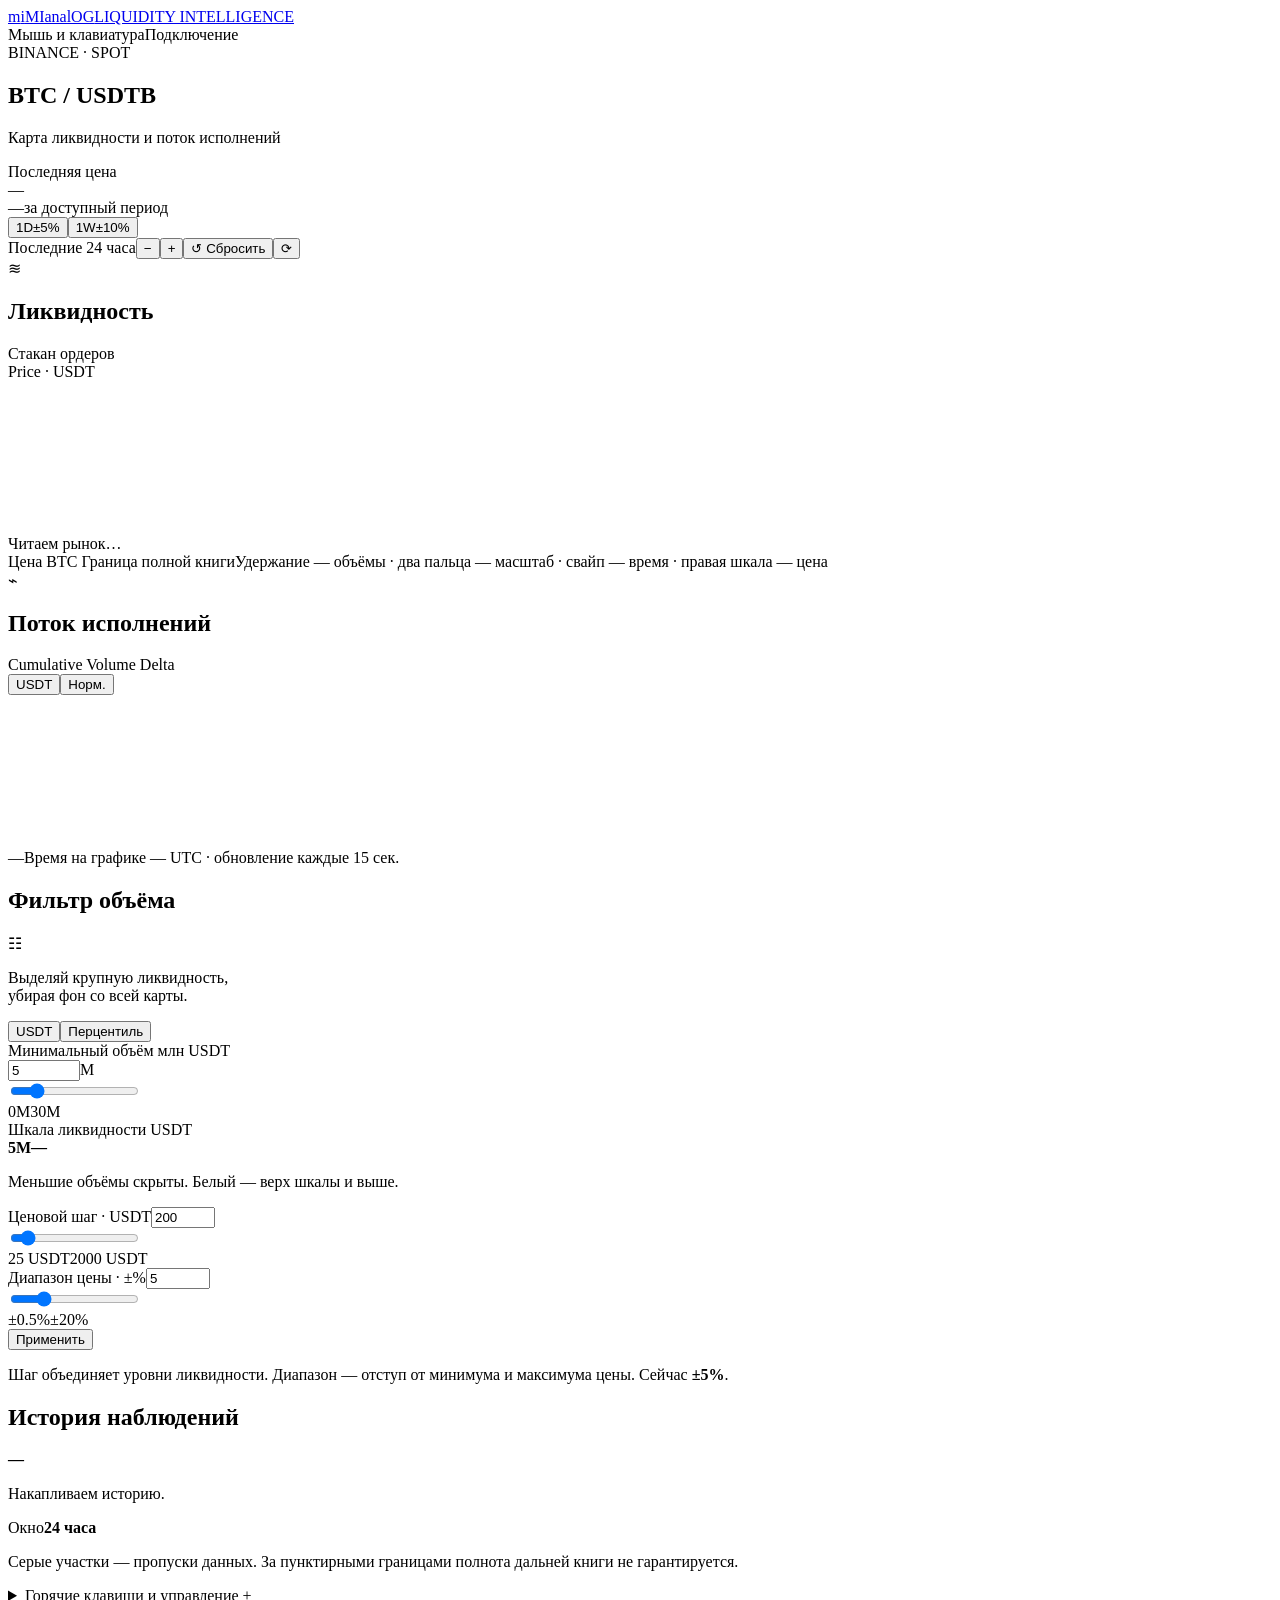
==== mtanalog/static/index.html @ 02f4e629 "Initial public release of MIanalOG under MIT" ====
<!doctype html>
<html lang="ru">
<head>
  <meta charset="UTF-8"><meta name="viewport" content="width=device-width, initial-scale=1">
  <meta name="theme-color" content="#080e0b"><meta name="description" content="Личная карта ликвидности BTCUSDT Spot и потока исполнений.">
  <title>MIanalog · Liquidity intelligence</title><link rel="icon" href="/favicon.svg">
  <link rel="stylesheet" href="/style.css"><script type="module" src="/app.js"></script>
</head>
<body>
  <div class="ambient" aria-hidden="true"></div>
  <header class="header">
    <a class="brand" href="/" aria-label="MIanalOG — главная"><span class="brand-mark" aria-hidden="true">m<span>i</span></span><span>MIanalOG<span class="brand-tag">LIQUIDITY INTELLIGENCE</span></span></a>
    <div class="header-right"><span id="client-label" class="private-label">Мышь и клавиатура</span><span id="connection" class="status"><i></i><span>Подключение</span></span></div>
  </header>

  <main id="dashboard" class="dashboard">
    <section class="market-heading">
      <div><span class="eyebrow">BINANCE · SPOT</span><h1>BTC<span class="muted"> / USDT</span><span class="asset-badge" aria-hidden="true">B</span></h1><p class="subtitle">Карта ликвидности и поток исполнений</p></div>
      <div class="quote"><span class="quote-label">Последняя цена</span><div id="last-price">—</div><span id="price-change" class="price-change">—</span><span class="quote-period">за доступный период</span></div>
    </section>
    <section class="workspace">
      <div class="main-column">
        <div class="toolbar glass">
          <div class="segmented" role="group" aria-label="Период графика"><button class="active" data-period="1d" aria-pressed="true">1D<span>±5%</span></button><button data-period="1w" aria-pressed="false">1W<span>±10%</span></button></div>
          <div class="toolbar-end"><span id="range-info" class="toolbar-info">Последние 24 часа</span><button id="zoom-out" class="button icon zoom-control" aria-label="Уменьшить масштаб">−</button><button id="zoom-in" class="button icon zoom-control" aria-label="Увеличить масштаб">+</button><button id="reset-view" class="button subtle" title="Сбросить масштаб">↺ <span>Сбросить</span></button><button id="refresh" class="button icon" aria-label="Обновить график" title="Обновить">⟳</button></div>
        </div>
        <section class="chart-card glass" aria-labelledby="heatmap-title">
          <div class="panel-heading"><div><span class="panel-icon amber">≋</span><h2 id="heatmap-title">Ликвидность</h2><span class="panel-meta">Стакан ордеров</span></div><span class="panel-meta">Price · USDT</span></div>
          <div class="chart-wrap heatmap-wrap"><canvas tabindex="0" id="heatmap" aria-label="Тепловая карта ликвидности BTCUSDT. Данные по наведению доступны также касанием."></canvas><div id="heatmap-tooltip" class="chart-tooltip" hidden></div><div id="loading" class="loading-overlay"><span class="loader"></span><span>Читаем рынок…</span></div></div>
          <div class="chart-foot"><span><i class="dot blue"></i> Цена BTC</span><span><span class="dashed-sample"></span> Граница полной книги</span><span class="chart-hint">Удержание — объёмы · два пальца — масштаб · свайп — время · правая шкала — цена</span></div>
        </section>
        <section class="chart-card cvd-card glass" aria-labelledby="cvd-title">
          <div class="panel-heading"><div><span class="panel-icon violet">⌁</span><h2 id="cvd-title">Поток исполнений</h2><span class="panel-meta">Cumulative Volume Delta</span></div><div class="segmented small" role="group" aria-label="Режим CVD"><button data-cvd="absolute" class="active" aria-pressed="true">USDT</button><button data-cvd="normalized" aria-pressed="false">Норм.</button></div></div>
          <div class="chart-wrap cvd-wrap"><canvas tabindex="0" id="cvd" aria-label="CVD по размеру исполнения"></canvas><div id="cvd-tooltip" class="chart-tooltip" hidden></div></div>
          <div id="cvd-legend" class="cvd-legend" role="group" aria-label="Видимые группы CVD"></div>
        </section>
        <div id="data-error" class="error" role="alert" hidden></div>
        <div class="bottom-line"><span id="updated-at">—</span><span>Время на графике — UTC <span class="separator">·</span> обновление каждые 15 сек.</span></div>
      </div>

      <aside class="sidebar">
        <section class="settings-card glass"><div class="settings-heading"><h2>Фильтр объёма</h2><span class="settings-icon">☷</span></div><p class="helper">Выделяй крупную ликвидность,<br>убирая фон со всей карты.</p>
          <div class="segmented full" role="group" aria-label="Тип фильтра"><button data-filter="usdt" class="active" aria-pressed="true">USDT</button><button data-filter="percentile" aria-pressed="false">Перцентиль</button></div>
          <div id="usdt-controls"><label class="control-label" for="volume-input">Минимальный объём <span>млн USDT</span></label><div class="number-field"><input id="volume-input" type="number" value="5" min="0" max="100" step="0.5" inputmode="decimal" aria-label="Минимальный объём в миллионах USDT"><span>M</span></div><input id="volume-slider" type="range" min="0" max="30" step="0.5" value="5" aria-label="Порог объёма"><div class="range-labels"><span>0M</span><span>30M</span></div></div>
          <div id="percentile-controls" hidden><label class="control-label" for="percentile-low">Нижний перцентиль <output id="percentile-low-value">67%</output></label><input id="percentile-low" type="range" min="0" max="98" value="67"><label class="control-label" for="percentile-high">Верхний перцентиль <output id="percentile-high-value">99%</output></label><input id="percentile-high" type="range" min="1" max="100" value="99"><p class="helper small-text">По положительным объёмам ячеек текущей карты, после объединения уровней.</p></div>
          <div class="scale-section"><div class="control-label">Шкала ликвидности <span>USDT</span></div><div class="color-scale"></div><div class="scale-labels"><strong id="scale-low">5M</strong><strong id="scale-high">—</strong></div><p id="filter-caption" class="helper small-text">Меньшие объёмы скрыты. Белый — верх шкалы и выше.</p></div>
          <div class="price-setting">
            <div class="setting-row"><label for="price-step">Ценовой шаг · USDT</label><input id="price-step" type="number" min="25" max="2000" step="25" value="200" placeholder="25–2000" title="От 25 до 2000 USDT, кратно 25" inputmode="numeric"></div>
            <input id="price-step-slider" type="range" min="25" max="2000" step="25" value="200" aria-label="Ценовой шаг в USDT">
            <div class="range-labels"><span>25 USDT</span><span>2000 USDT</span></div>
          </div>
          <div class="price-setting">
            <div class="setting-row"><label for="price-margin">Диапазон цены · ±%</label><input id="price-margin" type="number" min="0.5" max="20" step="0.5" value="5" placeholder="0.5–20" title="От 0.5 до 20 процентов" inputmode="decimal"></div>
            <input id="price-margin-slider" type="range" min="0.5" max="20" step="0.5" value="5" aria-label="Диапазон цены в процентах">
            <div class="range-labels"><span>±0.5%</span><span>±20%</span></div>
          </div>
          <button id="apply-price" class="button price-apply">Применить</button><p id="price-settings-error" class="error" role="alert" hidden></p><p class="helper small-text">Шаг объединяет уровни ликвидности. Диапазон — отступ от минимума и максимума цены. Сейчас <strong id="price-range">±5%</strong>.</p>
        </section>
        <section class="info-card glass"><div class="info-heading"><i class="dot green"></i><h2>История наблюдений</h2></div><strong id="history-duration" class="history-number">—</strong><p id="history-note" class="helper">Накапливаем историю.</p><div class="progress-track"><div id="history-progress"></div></div><div class="setting-row"><span>Окно</span><strong id="history-target">24 часа</strong></div><p class="fine-print">Серые участки — пропуски данных. За пунктирными границами полнота дальней книги не гарантируется.</p></section>
        <details id="controls-help" class="info-card glass controls-help">
          <summary>Горячие клавиши и управление <span>+</span></summary>
          <h3>С ПК</h3>
          <ul>
            <li>Наведи мышь — перекрестие, время, цена и объём.</li>
            <li>Колесо над графиком — масштаб относительно курсора.</li>
            <li>Зажми левую кнопку и двигай влево/вправо — перемещение по времени.</li>
            <li>На правой ценовой шкале карты: зажми и двигай вверх — сузить диапазон, вниз — расширить. Колесо тоже меняет ценовой масштаб.</li>
            <li>Горизонтальный жест трекпада или <kbd>Shift</kbd> + колесо — перемещение по времени.</li>
            <li>Двойной клик или «Сбросить» — вернуть полное окно.</li>
          </ul>
          <p class="helper">После клика по графику:</p>
          <ul>
            <li><kbd>+</kbd> / <kbd>−</kbd> — приблизить / отдалить.</li>
            <li><kbd>←</kbd> / <kbd>→</kbd> — переместить время.</li>
            <li><kbd>0</kbd> или <kbd>Esc</kbd> — сбросить вид.</li>
          </ul>
          <h3>С телефона</h3>
          <ul>
            <li>Разведи или сведи два пальца — изменить масштаб.</li>
            <li>Свайп одним пальцем влево/вправо — перемещение по времени.</li>
            <li>Удерживай палец около полсекунды — перекрестие с объёмами и лупой. Двигай удерживаемый палец для выбора точки; график остаётся на месте.</li>
            <li>Перекрестие смещено от пальца. После отпускания подсказка остаётся до следующего жеста.</li>
            <li>Свайп по правой ценовой шкале карты: вверх — сузить диапазон, вниз — расширить.</li>
            <li>Кнопка сброса ↺ — вернуть полное окно.</li>
          </ul>
          <p class="helper">Шаг: 25–2000 USDT, кратно 25. Диапазон: ±0.5–20%. Введи значения и нажми «Применить». Чтобы расширить карту за пределы загруженной области, увеличь настройку диапазона.</p>
        </details>
      </aside>
    </section>
  </main>
  <footer><span>MIanalog <span class="muted">/ личный взгляд на рынок</span></span><span>BTCUSDT SPOT <span class="separator">·</span> BINANCE</span></footer>
</body>
</html>
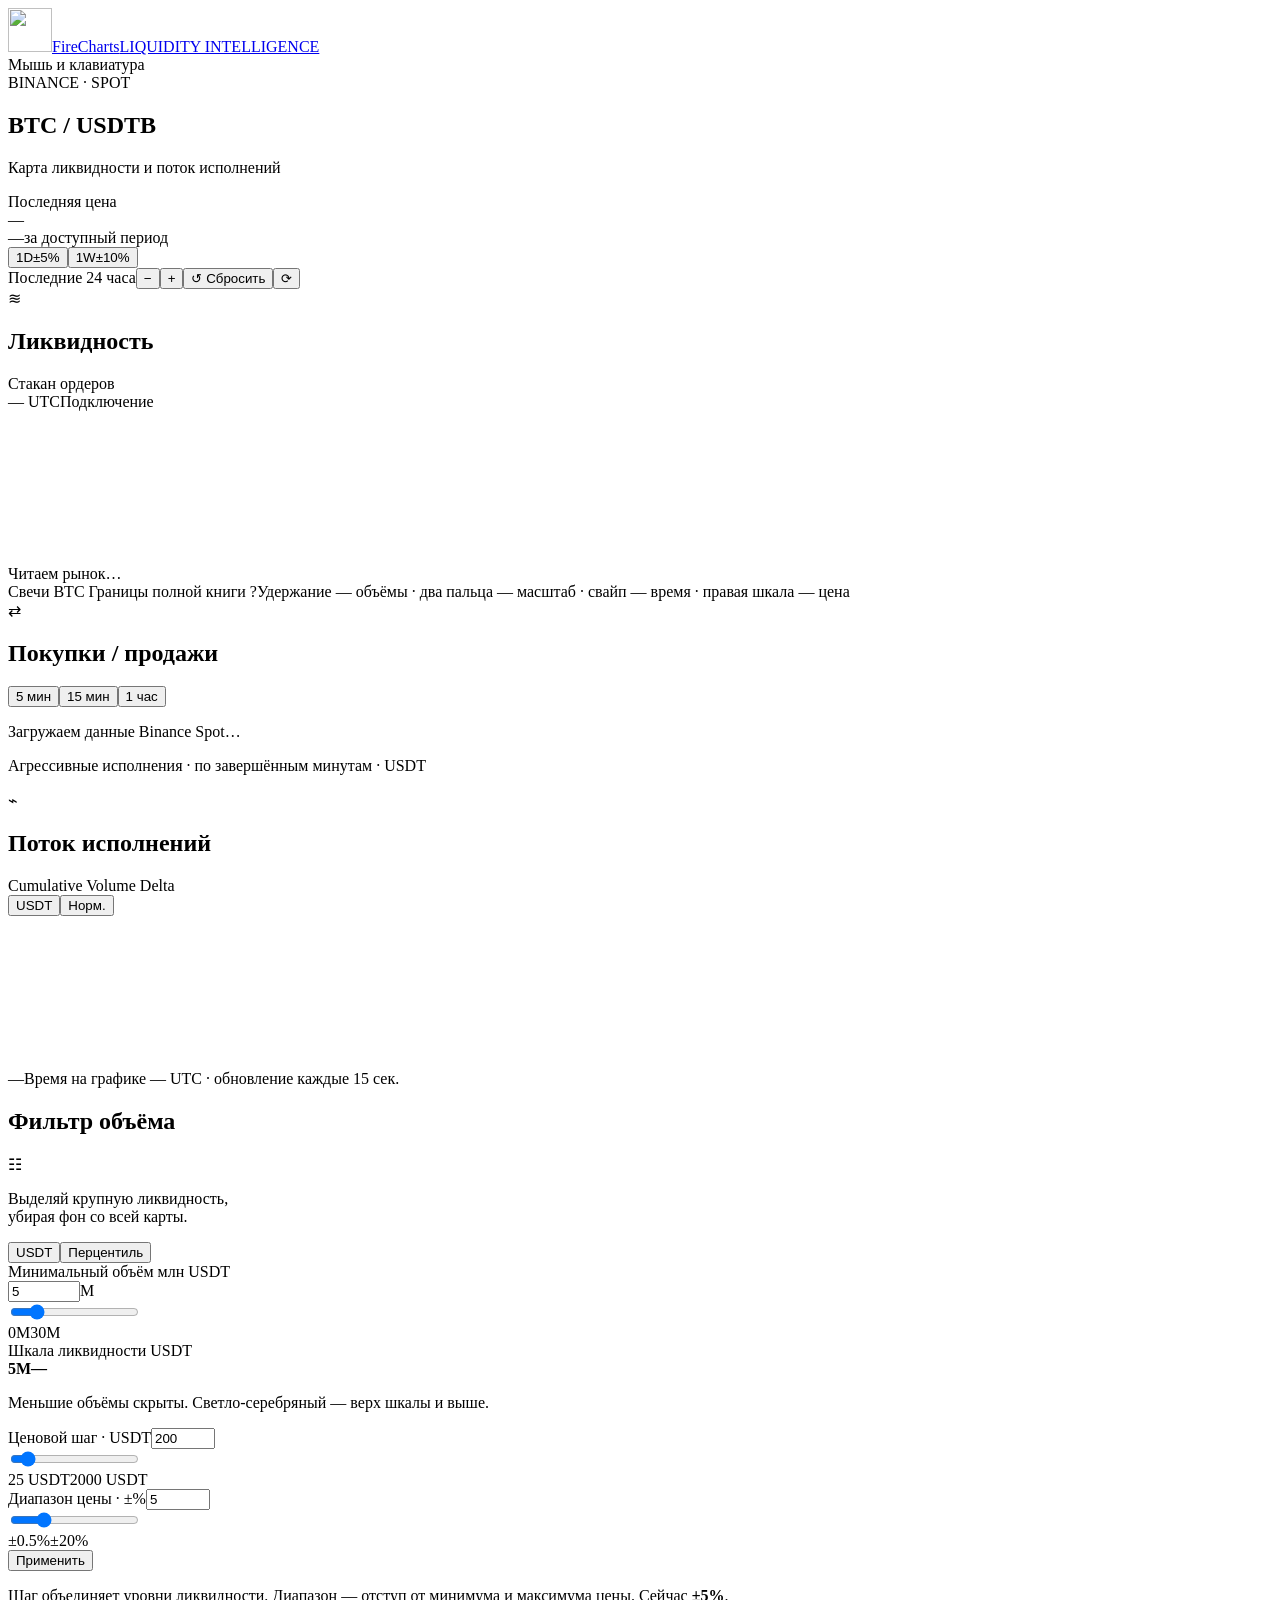
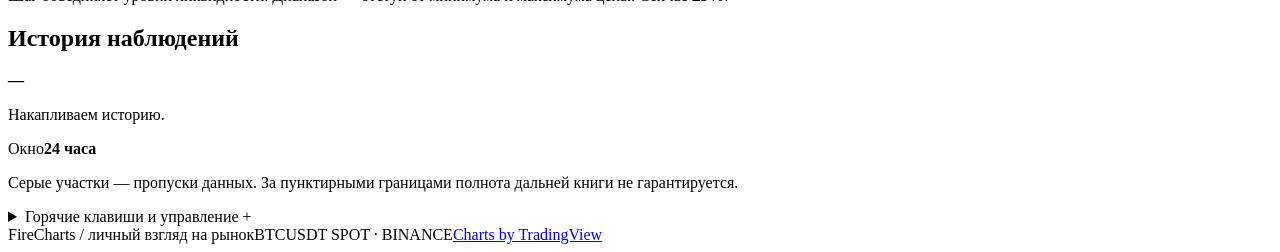
==== commit 3cb67b87: "Улучшение интерфейса и оптимизация обновлений графика Улучшена визуальная часть сайта и работа на ПК" ====
--- a/mtanalog/static/index.html
+++ b/mtanalog/static/index.html
@@ -2,15 +2,15 @@
 <html lang="ru">
 <head>
   <meta charset="UTF-8"><meta name="viewport" content="width=device-width, initial-scale=1">
-  <meta name="theme-color" content="#080e0b"><meta name="description" content="Личная карта ликвидности BTCUSDT Spot и потока исполнений.">
-  <title>MIanalog · Liquidity intelligence</title><link rel="icon" href="/favicon.svg">
-  <link rel="stylesheet" href="/style.css"><script type="module" src="/app.js"></script>
+  <meta name="theme-color" content="#0d0303"><meta name="description" content="Личная карта ликвидности BTCUSDT Spot и потока исполнений.">
+  <title>FireCharts · Liquidity intelligence</title><link rel="icon" href="/favicon.svg">
+  <link rel="stylesheet" href="/style.css"><script src="/lightweight-charts.js"></script><script type="module" src="/app.js"></script>
 </head>
 <body>
   <div class="ambient" aria-hidden="true"></div>
   <header class="header">
-    <a class="brand" href="/" aria-label="MIanalOG — главная"><span class="brand-mark" aria-hidden="true">m<span>i</span></span><span>MIanalOG<span class="brand-tag">LIQUIDITY INTELLIGENCE</span></span></a>
-    <div class="header-right"><span id="client-label" class="private-label">Мышь и клавиатура</span><span id="connection" class="status"><i></i><span>Подключение</span></span></div>
+    <a class="brand" href="/" aria-label="FireCharts — главная"><span class="brand-mark" aria-hidden="true"><img src="/favicon.svg" alt="" width="44" height="44"></span><span>FireCharts<span class="brand-tag">LIQUIDITY INTELLIGENCE</span></span></a>
+    <div class="header-right"><span id="client-label" class="private-label">Мышь и клавиатура</span></div>
   </header>
 
   <main id="dashboard" class="dashboard">
@@ -25,9 +25,13 @@
           <div class="toolbar-end"><span id="range-info" class="toolbar-info">Последние 24 часа</span><button id="zoom-out" class="button icon zoom-control" aria-label="Уменьшить масштаб">−</button><button id="zoom-in" class="button icon zoom-control" aria-label="Увеличить масштаб">+</button><button id="reset-view" class="button subtle" title="Сбросить масштаб">↺ <span>Сбросить</span></button><button id="refresh" class="button icon" aria-label="Обновить график" title="Обновить">⟳</button></div>
         </div>
         <section class="chart-card glass" aria-labelledby="heatmap-title">
-          <div class="panel-heading"><div><span class="panel-icon amber">≋</span><h2 id="heatmap-title">Ликвидность</h2><span class="panel-meta">Стакан ордеров</span></div><span class="panel-meta">Price · USDT</span></div>
+          <div class="panel-heading"><div><span class="panel-icon amber">≋</span><h2 id="heatmap-title">Ликвидность</h2><span class="panel-meta">Стакан ордеров</span></div><div class="chart-status"><time id="utc-clock" aria-label="Текущее время UTC">— UTC</time><span id="connection" class="status"><i></i><span>Подключение</span></span></div></div>
           <div class="chart-wrap heatmap-wrap"><canvas tabindex="0" id="heatmap" aria-label="Тепловая карта ликвидности BTCUSDT. Данные по наведению доступны также касанием."></canvas><div id="heatmap-tooltip" class="chart-tooltip" hidden></div><div id="loading" class="loading-overlay"><span class="loader"></span><span>Читаем рынок…</span></div></div>
-          <div class="chart-foot"><span><i class="dot blue"></i> Цена BTC</span><span><span class="dashed-sample"></span> Граница полной книги</span><span class="chart-hint">Удержание — объёмы · два пальца — масштаб · свайп — время · правая шкала — цена</span></div>
+          <div class="chart-foot"><span><i class="dot candles"></i> Свечи BTC</span><span><span class="dashed-sample"></span> Границы полной книги <span class="boundary-help" title="Границы опорного снимка Binance. Между синхронизациями могут не меняться; за ними книга частично наблюдаемая.">?</span></span><span class="chart-hint">Удержание — объёмы · два пальца — масштаб · свайп — время · правая шкала — цена</span></div>
+        </section>
+        <section class="flow-card glass">
+          <div class="panel-heading"><div><span class="panel-icon amber" aria-hidden="true">⇄</span><h2>Покупки / продажи</h2></div><div class="segmented" aria-label="Период потока"><button data-flow="5" class="active">5 мин</button><button data-flow="15">15 мин</button><button data-flow="60">1 час</button></div></div>
+          <div id="flow-values" class="flow-values"><div id="flow-buy" class="flow-stat" hidden><span>Покупки</span><strong id="flow-buy-pct">—</strong><span id="flow-buy-value">—</span></div><div id="flow-sell" class="flow-stat" hidden><span>Продажи</span><strong id="flow-sell-pct">—</strong><span id="flow-sell-value">—</span></div><p id="flow-empty">Загружаем данные Binance Spot…</p></div><div class="flow-track"><div id="flow-buy-bar"></div></div><p id="flow-caption" class="fine-print">Агрессивные исполнения · по завершённым минутам · USDT</p>
         </section>
         <section class="chart-card cvd-card glass" aria-labelledby="cvd-title">
           <div class="panel-heading"><div><span class="panel-icon violet">⌁</span><h2 id="cvd-title">Поток исполнений</h2><span class="panel-meta">Cumulative Volume Delta</span></div><div class="segmented small" role="group" aria-label="Режим CVD"><button data-cvd="absolute" class="active" aria-pressed="true">USDT</button><button data-cvd="normalized" aria-pressed="false">Норм.</button></div></div>
@@ -43,7 +47,7 @@
           <div class="segmented full" role="group" aria-label="Тип фильтра"><button data-filter="usdt" class="active" aria-pressed="true">USDT</button><button data-filter="percentile" aria-pressed="false">Перцентиль</button></div>
           <div id="usdt-controls"><label class="control-label" for="volume-input">Минимальный объём <span>млн USDT</span></label><div class="number-field"><input id="volume-input" type="number" value="5" min="0" max="100" step="0.5" inputmode="decimal" aria-label="Минимальный объём в миллионах USDT"><span>M</span></div><input id="volume-slider" type="range" min="0" max="30" step="0.5" value="5" aria-label="Порог объёма"><div class="range-labels"><span>0M</span><span>30M</span></div></div>
           <div id="percentile-controls" hidden><label class="control-label" for="percentile-low">Нижний перцентиль <output id="percentile-low-value">67%</output></label><input id="percentile-low" type="range" min="0" max="98" value="67"><label class="control-label" for="percentile-high">Верхний перцентиль <output id="percentile-high-value">99%</output></label><input id="percentile-high" type="range" min="1" max="100" value="99"><p class="helper small-text">По положительным объёмам ячеек текущей карты, после объединения уровней.</p></div>
-          <div class="scale-section"><div class="control-label">Шкала ликвидности <span>USDT</span></div><div class="color-scale"></div><div class="scale-labels"><strong id="scale-low">5M</strong><strong id="scale-high">—</strong></div><p id="filter-caption" class="helper small-text">Меньшие объёмы скрыты. Белый — верх шкалы и выше.</p></div>
+          <div class="scale-section"><div class="control-label">Шкала ликвидности <span>USDT</span></div><div class="color-scale"></div><div class="scale-labels"><strong id="scale-low">5M</strong><strong id="scale-high">—</strong></div><p id="filter-caption" class="helper small-text">Меньшие объёмы скрыты. Светло-серебряный — верх шкалы и выше.</p></div>
           <div class="price-setting">
             <div class="setting-row"><label for="price-step">Ценовой шаг · USDT</label><input id="price-step" type="number" min="25" max="2000" step="25" value="200" placeholder="25–2000" title="От 25 до 2000 USDT, кратно 25" inputmode="numeric"></div>
             <input id="price-step-slider" type="range" min="25" max="2000" step="25" value="200" aria-label="Ценовой шаг в USDT">
@@ -56,7 +60,7 @@
           </div>
           <button id="apply-price" class="button price-apply">Применить</button><p id="price-settings-error" class="error" role="alert" hidden></p><p class="helper small-text">Шаг объединяет уровни ликвидности. Диапазон — отступ от минимума и максимума цены. Сейчас <strong id="price-range">±5%</strong>.</p>
         </section>
-        <section class="info-card glass"><div class="info-heading"><i class="dot green"></i><h2>История наблюдений</h2></div><strong id="history-duration" class="history-number">—</strong><p id="history-note" class="helper">Накапливаем историю.</p><div class="progress-track"><div id="history-progress"></div></div><div class="setting-row"><span>Окно</span><strong id="history-target">24 часа</strong></div><p class="fine-print">Серые участки — пропуски данных. За пунктирными границами полнота дальней книги не гарантируется.</p></section>
+        <div class="sidebar-secondary"><section class="info-card glass"><div class="info-heading"><i class="dot green"></i><h2>История наблюдений</h2></div><strong id="history-duration" class="history-number">—</strong><p id="history-note" class="helper">Накапливаем историю.</p><div class="progress-track"><div id="history-progress"></div></div><div class="setting-row"><span>Окно</span><strong id="history-target">24 часа</strong></div><p class="fine-print">Серые участки — пропуски данных. За пунктирными границами полнота дальней книги не гарантируется.</p></section>
         <details id="controls-help" class="info-card glass controls-help">
           <summary>Горячие клавиши и управление <span>+</span></summary>
           <h3>С ПК</h3>
@@ -84,10 +88,10 @@
             <li>Кнопка сброса ↺ — вернуть полное окно.</li>
           </ul>
           <p class="helper">Шаг: 25–2000 USDT, кратно 25. Диапазон: ±0.5–20%. Введи значения и нажми «Применить». Чтобы расширить карту за пределы загруженной области, увеличь настройку диапазона.</p>
-        </details>
+        </details></div>
       </aside>
     </section>
   </main>
-  <footer><span>MIanalog <span class="muted">/ личный взгляд на рынок</span></span><span>BTCUSDT SPOT <span class="separator">·</span> BINANCE</span></footer>
+  <footer><span>FireCharts <span class="muted">/ личный взгляд на рынок</span></span><span>BTCUSDT SPOT <span class="separator">·</span> BINANCE</span><a href="https://www.tradingview.com/" target="_blank" rel="noopener noreferrer">Charts by TradingView</a></footer>
 </body>
 </html>
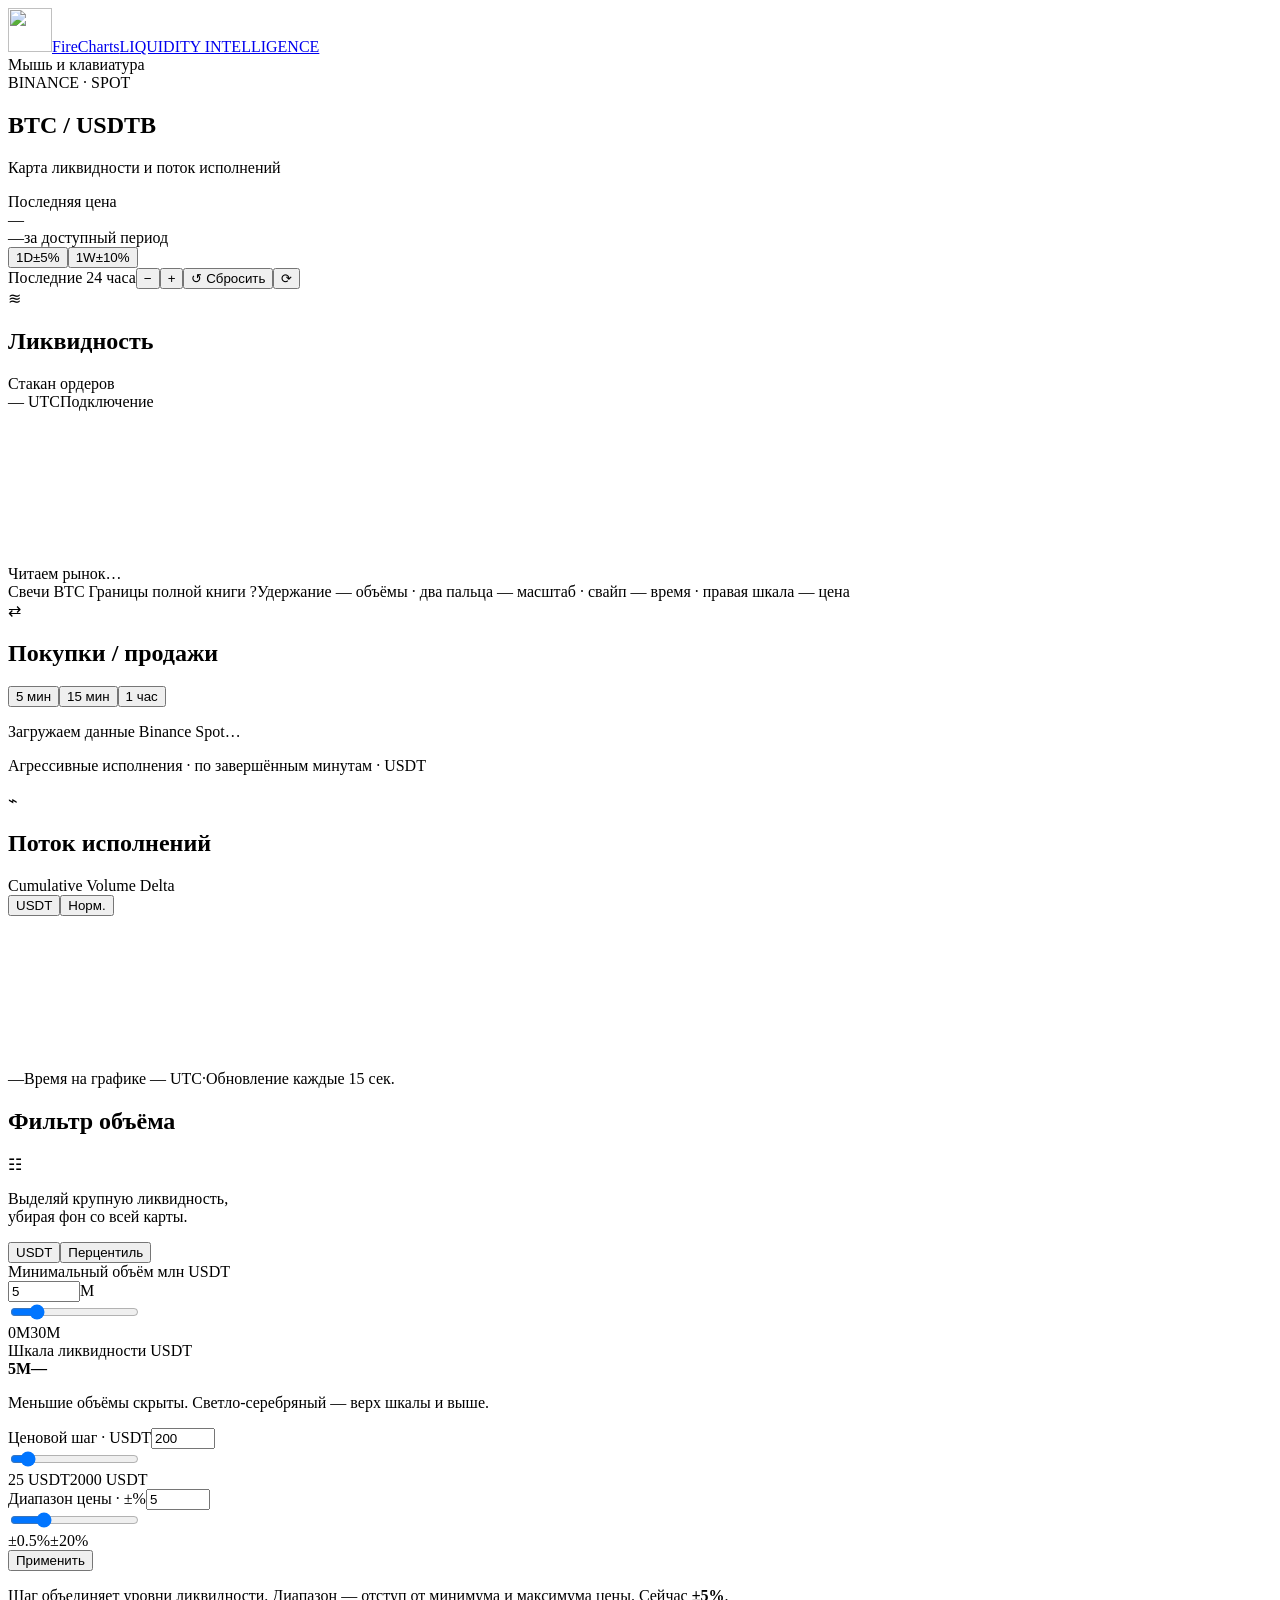
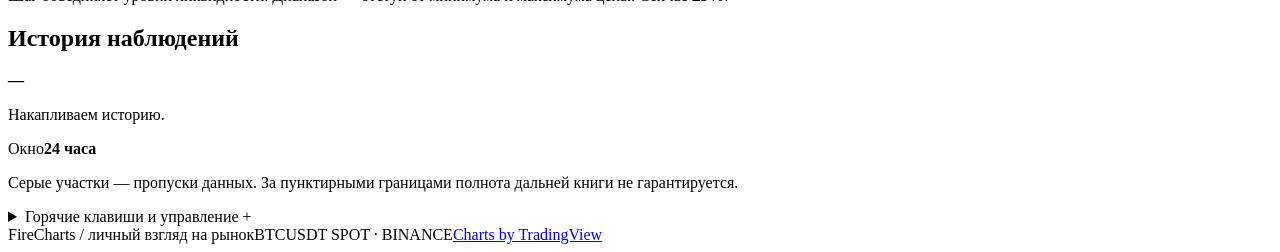
==== commit 08930aa6: "Исправление мелочей" ====
--- a/mtanalog/static/index.html
+++ b/mtanalog/static/index.html
@@ -39,7 +39,7 @@
           <div id="cvd-legend" class="cvd-legend" role="group" aria-label="Видимые группы CVD"></div>
         </section>
         <div id="data-error" class="error" role="alert" hidden></div>
-        <div class="bottom-line"><span id="updated-at">—</span><span>Время на графике — UTC <span class="separator">·</span> обновление каждые 15 сек.</span></div>
+        <div class="bottom-line"><span id="updated-at">—</span><span><span>Время на графике — UTC</span><span class="separator">·</span><span>Обновление каждые 15 сек.</span></span></div>
       </div>
 
       <aside class="sidebar">
@@ -88,7 +88,12 @@
             <li>Кнопка сброса ↺ — вернуть полное окно.</li>
           </ul>
           <p class="helper">Шаг: 25–2000 USDT, кратно 25. Диапазон: ±0.5–20%. Введи значения и нажми «Применить». Чтобы расширить карту за пределы загруженной области, увеличь настройку диапазона.</p>
-        </details></div>
+        </details>
+        <details id="server-load" class="info-card glass" hidden><summary>Нагрузка сайта <span>+</span></summary><div class="load-stats">
+          <span>Посетители за 5 мин<strong id="load-visitors">—</strong></span><span>Запросы за 5 мин<strong id="load-requests">—</strong></span>
+          <span>Ответ p95, худшая минута<strong id="load-latency">—</strong></span><span>CPU веб-процесса<strong id="load-cpu">—</strong></span>
+          <span>Ошибки / отказы за 5 мин<strong id="load-errors">—</strong></span><span>Нагрузка VPS / ядра<strong id="load-system">—</strong></span><span>Пик запросов/мин за сутки<strong id="load-peak">—</strong></span><span>Свободная RAM VPS<strong id="load-memory">—</strong></span>
+        </div><p class="helper small-text">Только для владельца. Посетители — приблизительно активные вкладки. Статистика обновляется каждые 30 секунд.</p></details></div>
       </aside>
     </section>
   </main>
